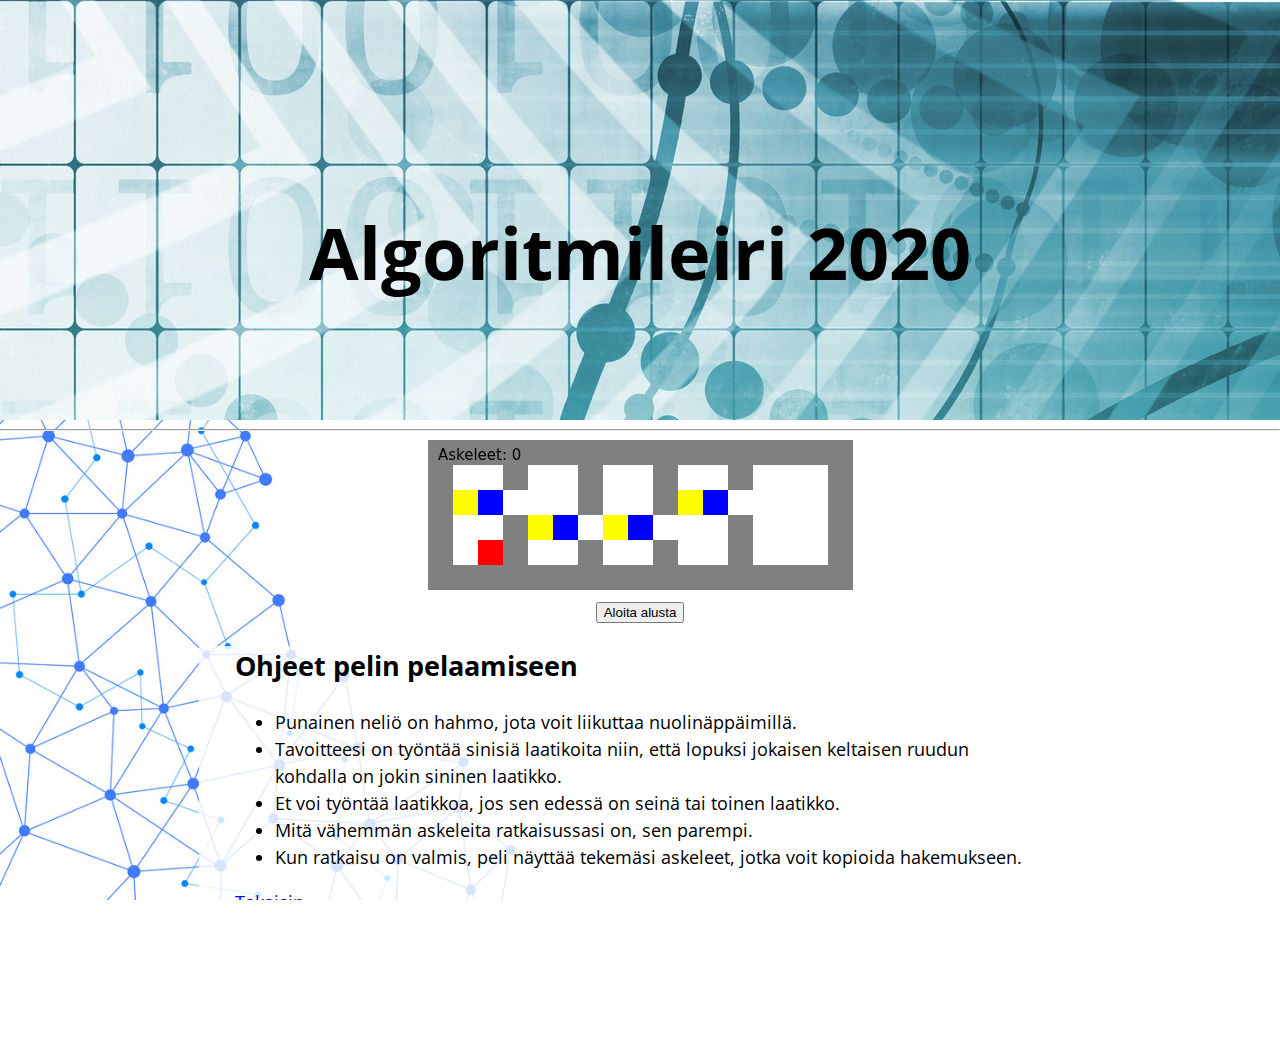
==== peli.html @ 34082839 "Lisää sisältöä" ====
<!DOCTYPE html>
<html>

<head>
    <meta charset='utf-8'>
    <meta name="viewport" content="width=device-width; user-scalable=yes">
    <link rel="icon" type="image/png" href=logo.png>
    <title>Algoritmileiri 2020</title>
    <meta name='viewport' content='width=device-width, initial-scale=1'>
    <link rel='stylesheet' type='text/css' media='screen' href=main.css>


</head>

<body>
    <div class="header">
    <h1 id="title">Algoritmi&shy;leiri 2020</h1>
</div>
<hr>

    <div class="content">
</div>
<div class=kangas>

    <canvas id="kangas" width=425 height=150 style=background-color:white>
        Selaimesi ei valitettavasti tue HTML canvas elementtiä. Kokeile ladata peli toisella selaimella.
    </canvas>
    <br>
    <button id="resetCanvas">Aloita alusta</button>
    <div id="liikkeet", class="content">
    </div>
</div>
<script src=game.js></script>
<div class="content">

    <h2>Ohjeet pelin pelaamiseen</h2>
    <ul>
        <li>Punainen neliö on hahmo, jota voit liikuttaa nuolinäppäimillä.
        <li>Tavoitteesi on työntää sinisiä laatikoita niin,
            että lopuksi jokaisen keltaisen ruudun kohdalla on jokin sininen laatikko.
        <li>Et voi työntää laatikkoa, jos sen edessä on seinä tai toinen laatikko.
        <li>Mitä vähemmän askeleita ratkaisussasi on, sen parempi.
        <li>Kun ratkaisu on valmis, peli näyttää tekemäsi askeleet,
            jotka voit kopioida hakemukseen.
    </ul>
<p><a href="index.html">Takaisin</a></p>
</div>
    
<div class="footer">
    <img src="logo.png" alt="logo" id="logo">

    <img src="Oph_logo.png" alt="OPHlogo" id="OPHlogo">
</div>
</body>

</html>
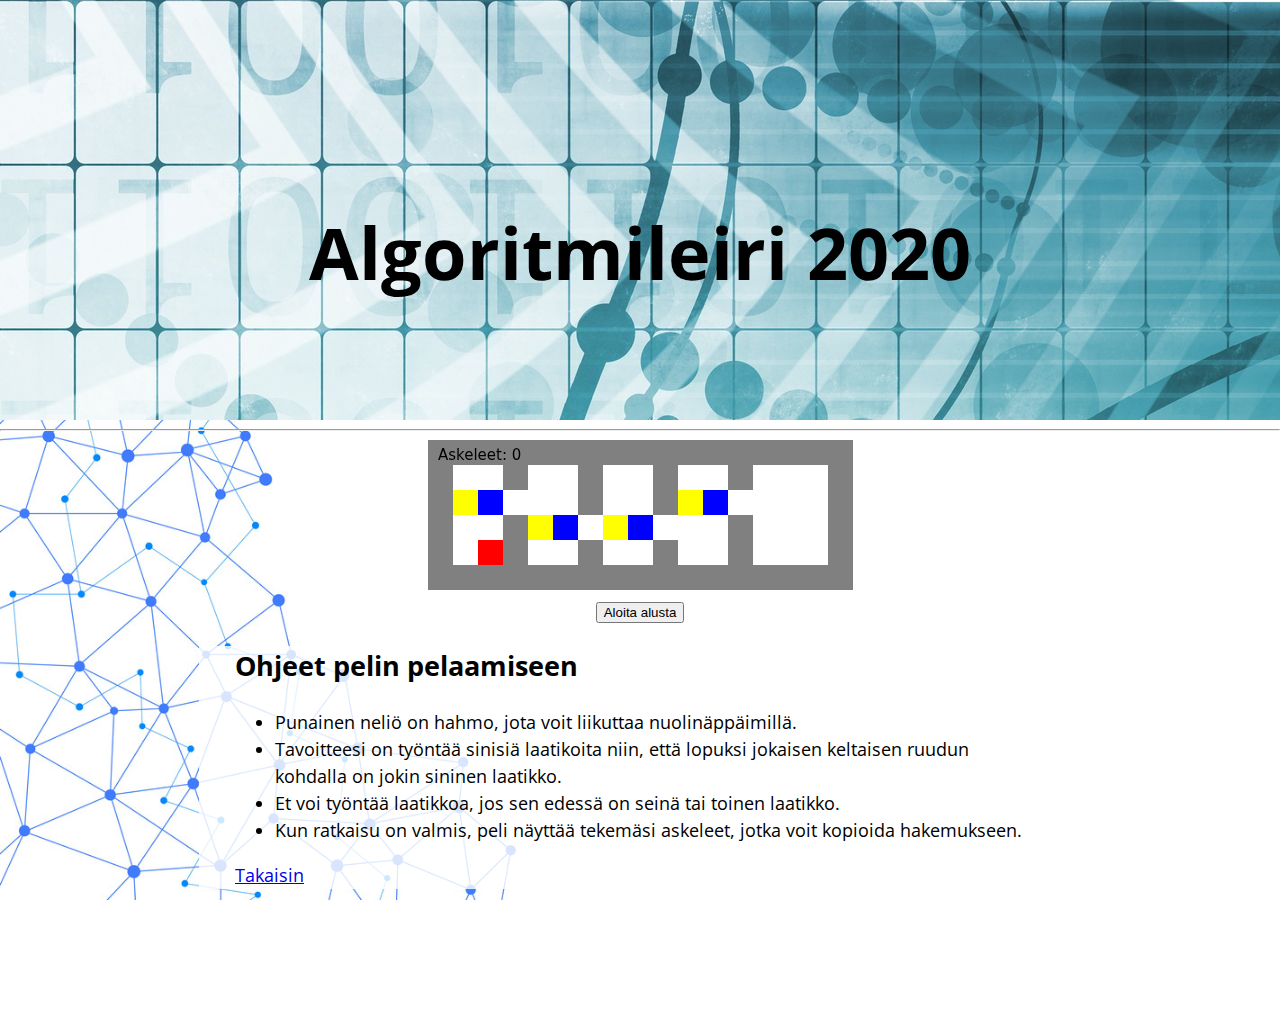
==== commit dc82b4a9: "Pieniä muutoksia" ====
--- a/peli.html
+++ b/peli.html
@@ -39,7 +39,6 @@
         <li>Tavoitteesi on työntää sinisiä laatikoita niin,
             että lopuksi jokaisen keltaisen ruudun kohdalla on jokin sininen laatikko.
         <li>Et voi työntää laatikkoa, jos sen edessä on seinä tai toinen laatikko.
-        <li>Mitä vähemmän askeleita ratkaisussasi on, sen parempi.
         <li>Kun ratkaisu on valmis, peli näyttää tekemäsi askeleet,
             jotka voit kopioida hakemukseen.
     </ul>
